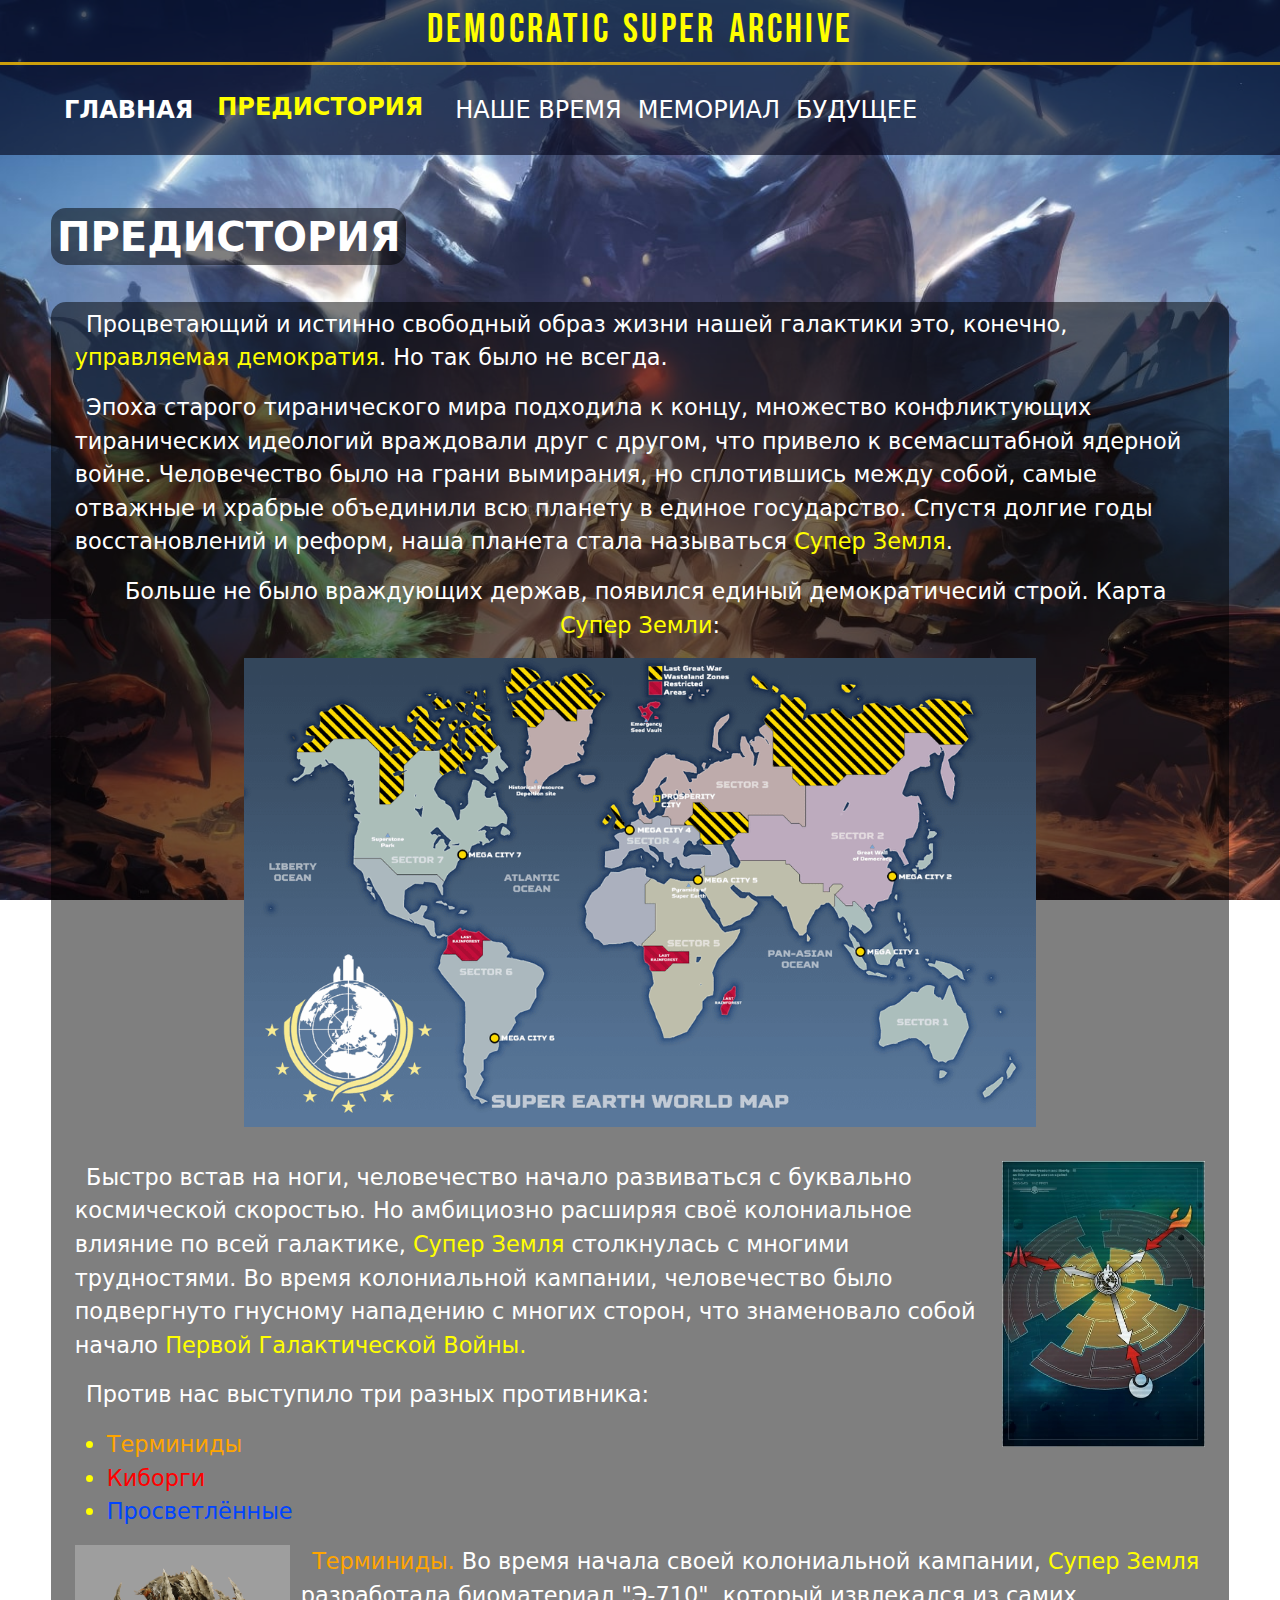
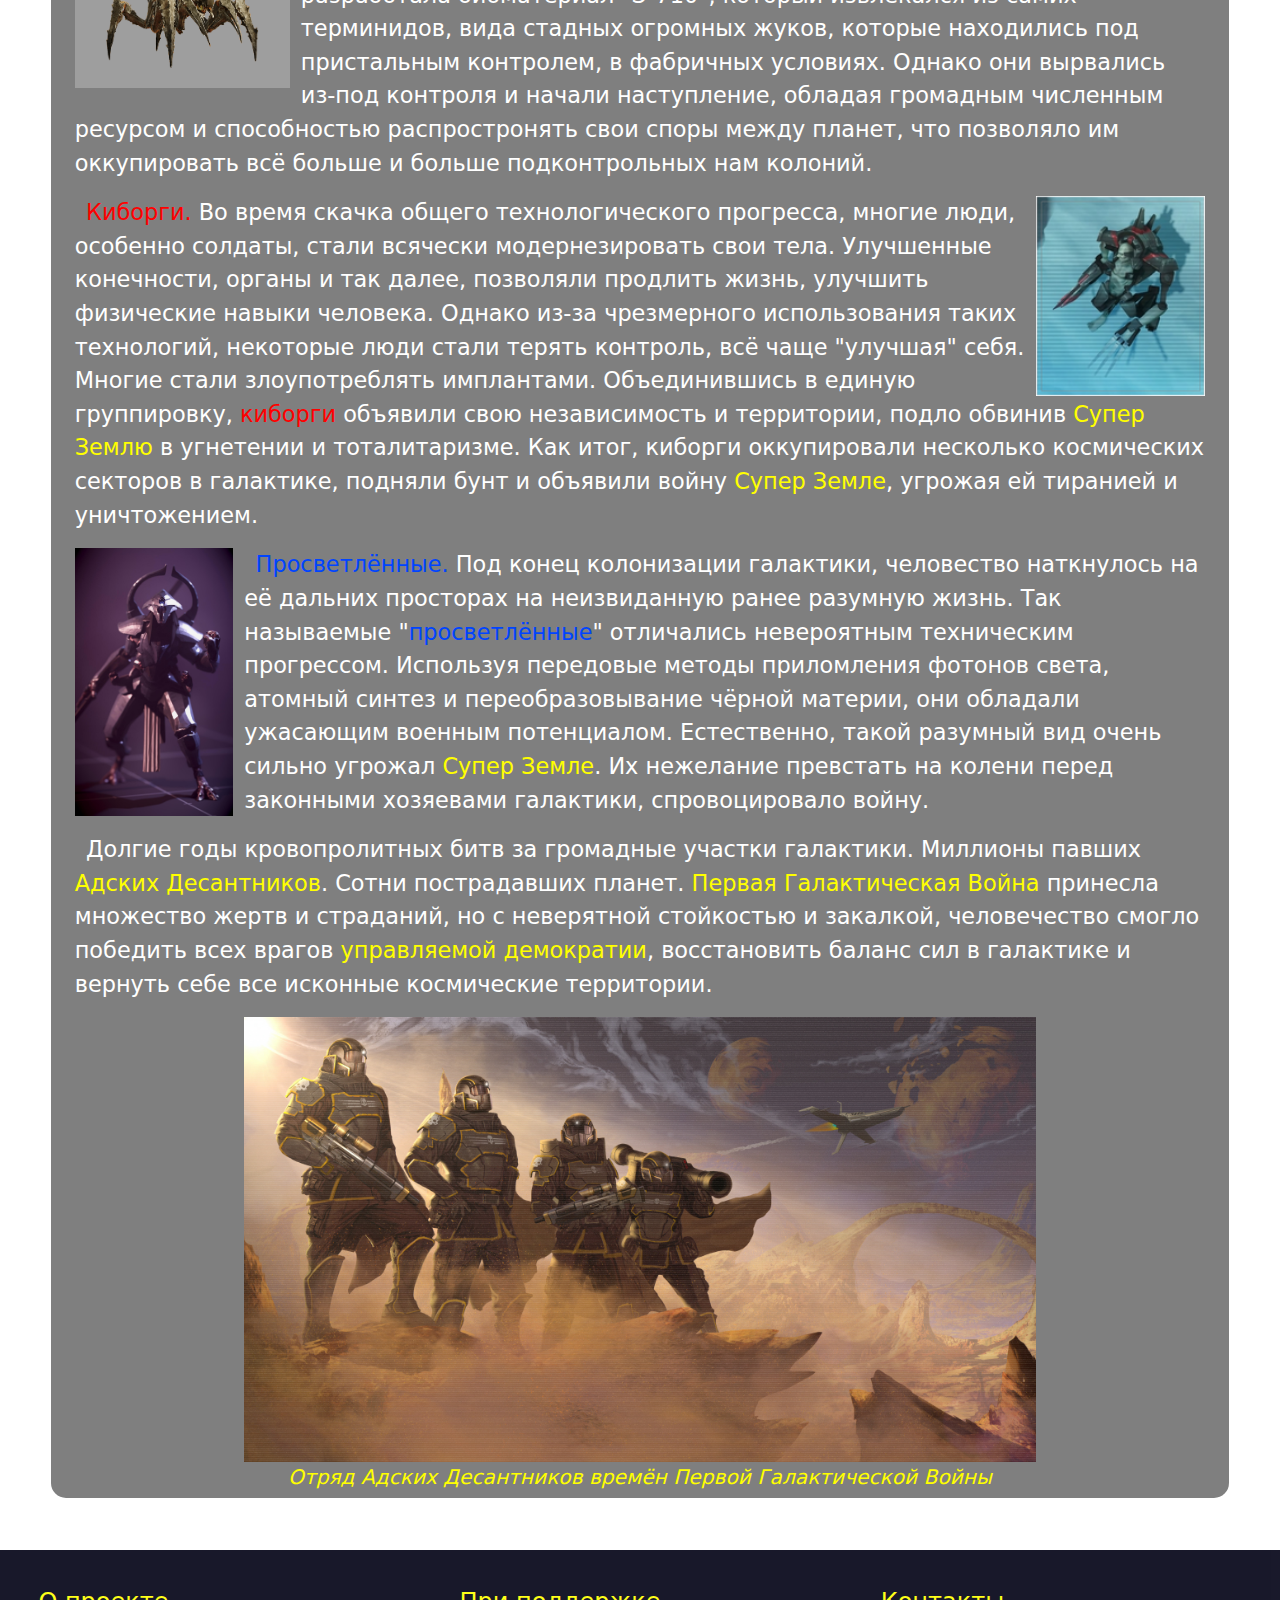
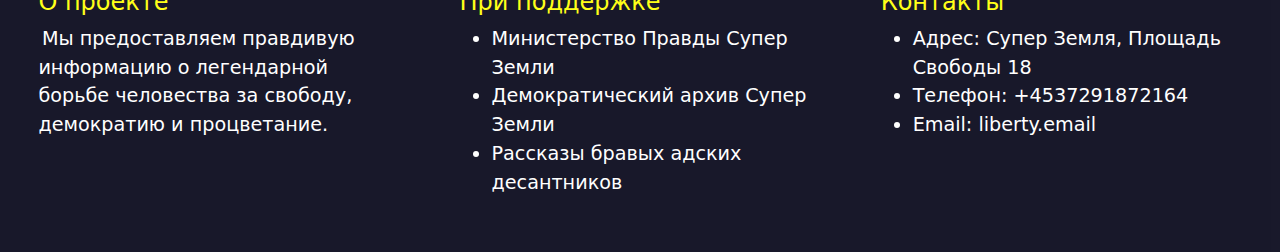
==== backstory.html @ 9eb82671 "Add files via upload" ====
<!DOCTYPE html>
<html lang="en">
<head>
  <meta charset="UTF-8">
  <meta name="viewport" content="width=device-width, initial-scale=1.0">
  <title>Website</title>
  <link rel="stylesheet" href="backstory-style.css">
  <link rel="shortcut icon" href="shortcut-icon.png">
  <link href="https://cdn.jsdelivr.net/npm/bootstrap@5.3.3/dist/css/bootstrap.min.css" rel="stylesheet" integrity="sha384-QWTKZyjpPEjISv5WaRU9OFeRpok6YctnYmDr5pNlyT2bRjXh0JMhjY6hW+ALEwIH" crossorigin="anonymous">
  <link rel="preconnect" href="https://fonts.googleapis.com">
  <link rel="preconnect" href="https://fonts.gstatic.com" crossorigin>
  <link href="https://fonts.googleapis.com/css2?family=Bebas+Neue&family=Jaro:opsz@6..72&display=swap" rel="stylesheet">
</head>
<style>
    .navbar-toggler-icon {
    background-image: url("data:image/svg+xml;charset=UTF8,%3Csvg xmlns='http://www.w3.org/2000/svg' width='30' height='30' fill='%23FFFFFF' class='bi bi-list' viewBox='0 0 16 16'%3E%3Cpath fill-rule='evenodd' d='M2.5 12.5a.5.5 0 0 1 0-1h11a.5.5 0 0 1 0 1h-11zm0-5a.5.5 0 0 1 0-1h11a.5.5 0 0 1 0 1h-11zm0-5a.5.5 0 0 1 0-1h11a.5.5 0 0 1 0 1h-11z'/%3E%3C/svg%3E");
    }
    .navbar-toggler-icon:hover {
      background-image: url("data:image/svg+xml;charset=UTF8,%3Csvg xmlns='http://www.w3.org/2000/svg' width='30' height='30' fill='%23FFFF00' class='bi bi-list' viewBox='0 0 16 16'%3E%3Cpath fill-rule='evenodd' d='M2.5 12.5a.5.5 0 0 1 0-1h11a.5.5 0 0 1 0 1h-11zm0-5a.5.5 0 0 1 0-1h11a.5.5 0 0 1 0 1h-11zm0-5a.5.5 0 0 1 0-1h11a.5.5 0 0 1 0 1h-11z'/%3E%3C/svg%3E");
    }
    .navbar-toggler {
      border: none;
      color: yellow; 
    }
    .navbar-nav .nav-link {
      font-size: 1.5em;  
      padding-left: 5%;
      padding-right: 5%;
      color: white;
    }
    .navbar-brand {
      font-size: 1.5em; 
      padding-left: 5%; 
    }
    .navbar-light .navbar-brand {
        color: white;
        font-weight: bolder;
    }
    .navbar-light .navbar-brand:hover {
    color: yellow;
    }

</style>
<body>
  <div class="website-name">
    <h1>Democratic Super Archive</h1>
  </div>
  <nav class="navbar navbar-expand-lg navbar-light">
    <a class="nav-item nav-link navbar-brand" href="main.html">ГЛАВНАЯ</a>
    <button class="navbar-toggler" type="button" data-bs-toggle="collapse" data-bs-target="#navbarNavAltMarkup" aria-controls="navbarNavAltMarkup" aria-expanded="false" aria-label="Toggle navigation">
      <span class="navbar-toggler-icon"></span>
    </button>
    <div class="collapse navbar-collapse" id="navbarNavAltMarkup">
      <div class="navbar-nav">
        <a id="current" class="nav-item nav-link navbar-brand" href="backstory.html">ПРЕДИСТОРИЯ</a>
        <a class="nav-item nav-link" href="ourtime.html">НАШЕ ВРЕМЯ</a>
        <a class="nav-item nav-link" href="memorial.html">МЕМОРИАЛ</a>
        <a class="nav-item nav-link" href="future.html">БУДУЩЕЕ</a>
      </div>
    </div>
  </nav>

  <main>
    <div class="content">
      <div class="title">ПРЕДИСТОРИЯ</div>
      <div class="text">
        <p>Процветающий и истинно свободный образ жизни нашей галактики это, конечно, <span class="marked">управляемая демократия</span>. Но так было не всегда.</p>
        <p>Эпоха старого тиранического мира подходила к концу, множество конфликтующих тиранических идеологий враждовали друг с другом, что привело к всемасштабной ядерной войне. Человечество было на грани вымирания, но сплотившись между собой, самые отважные и храбрые объединили всю планету в единое государство. Спустя долгие годы восстановлений и реформ, наша планета стала называться <span class="marked">Супер Земля</span>.</p>
          <div id="map-top">
            <p>Больше не было враждующих держав, появился единый демократичесий строй. Карта <span class="marked">Супер Земли</span>:</p>
          </div>
          <div id="map">
            <img src="earth-map.png" width="70%" height="auto">
          </div>
          <br>
          <img id="war-map1"src="war-map1.png">

        <p>Быстро встав на ноги, человечество начало развиваться с буквально космической скоростью. Но амбициозно расширяя своё колониальное влияние по всей галактике, <span class="marked">Супер Земля</span> столкнулась с многими трудностями. Во время колониальной кампании, человечество было подвергнуто гнусному нападению с многих сторон, что знаменовало собой начало <span class="marked">Первой Галактической Войны.</span></p>
        <p>Против нас выступило три разных противника:</p>
                <ul class="enemy-list">
          <li>
            <a href="#part1">
              <span class="terminid">Терминиды</span>
            </a>
          </li>
          <li>
            <a href="#part2">
              <span class="robot">Киборги</span>
            </a>
          </li>
          <li>
            <a href="#part3">
              <span class="illuminate">Просветлённые</span>
            </a>
            </li>
        </ul>

        <article id="part1">
          <img src="terminid1.png" id="terminid1">
          <p><span class="terminid">Терминиды.</span> Во время начала своей колониальной кампании, <span class="marked">Супер Земля</span> разработала биоматериал "<span>Э-710</span>", который извлекался из самих <span>терминидов</span>, вида стадных огромных жуков, которые находились под пристальным контролем, в фабричных условиях. Однако они вырвались из-под контроля и начали наступление, обладая громадным численным ресурсом и способностью распростронять свои споры между планет, что позволяло им оккупировать всё больше и больше подконтрольных нам колоний.</p>
        </article>
        <article id="part2">
          <img src="robot1.png" id="robot1">
          <p><span class="robot">Киборги.</span> Во время скачка общего технологического прогресса, многие люди, особенно солдаты, стали всячески модернезировать свои тела. Улучшенные конечности, органы и так далее, позволяли продлить жизнь, улучшить физические навыки человека. Однако из-за чрезмерного использования таких технологий, некоторые люди стали терять контроль, всё чаще "улучшая" себя. Многие стали злоупотреблять имплантами. Объединившись в единую группировку, <span class="robot">киборги</span> объявили свою независимость и территории, подло обвинив <span class="marked">Супер Землю</span> в угнетении и тоталитаризме. Как итог, киборги оккупировали несколько космических секторов в галактике, подняли бунт и объявили войну <span class="marked">Супер Земле</span>, угрожая ей тиранией и уничтожением.
        </article>
        <article id="part3">
          <img src="illuminate1.jpg" id="illuminate1">
          <p>
            <span class="illuminate">Просветлённые.</span> Под конец колонизации галактики, человество наткнулось на её дальних просторах на неизвиданную ранее разумную жизнь. Так называемые "<span class="illuminate">просветлённые</span>" отличались невероятным техническим прогрессом. Используя передовые методы приломления фотонов света, атомный синтез и переобразовывание чёрной материи, они обладали ужасающим военным потенциалом.  Естественно, такой разумный вид очень сильно угрожал <span class="marked">Супер Земле</span>. Их нежелание превстать на колени перед законными хозяевами галактики, спровоцировало войну.
          </p>
        </article>
        <p>Долгие годы кровопролитных битв за громадные участки галактики. Миллионы павших <span class="marked">Адских Десантников</span>. Сотни пострадавших планет. <span class="marked">Первая Галактическая Война</span> принесла множество жертв и страданий, но с неверятной стойкостью и закалкой, человечество смогло победить всех врагов <span class="marked">управляемой демократии</span>, восстановить баланс сил в галактике и вернуть себе все исконные космические территории.</p>
        <div class="helldivers1-pic">
          <img src="helldivers1.jpg" id="helldivers1">
        </div>
        <div class="under-pic">
          <span class="marked">Отряд Адских Десантников времён Первой Галактической Войны</span>
        </div>
      </div>
    </div>
  </main>
  <footer>
    <div class="about-us">
      <h4>О проекте</h4>
      <p>Мы предоставляем правдивую информацию о легендарной борьбе человества за свободу, демократию и процветание.</p>
    </div>
    <div class="credits">
      <h4>При поддержке</h4>
      <ul>
        <li>Министерство Правды Супер Земли</li>
        <li>Демократический архив Супер Земли</li>
        <li>Рассказы бравых адских десантников</li>
      </ul>
    </div>
    <div class="contacts">
      <h4>Контакты</h4>
      <ul>
        <li>Адрес: Супер Земля, Площадь Свободы 18</li>
        <li>Телефон: +4537291872164</li>
        <li>Email: liberty.email</li>
      </ul>
    </div>
  </footer>
  <script src="https://cdn.jsdelivr.net/npm/bootstrap@5.3.3/dist/js/bootstrap.bundle.min.js"></script>
</body>
</html>
---- backstory-style.css ----
* {
      margin: 0;
      padding: 0;
      box-sizing: border-box;
    }

    html, body {
      margin: 0;
      padding: 0;
      font-family: system-ui, -apple-system, BlinkMacSystemFont, 'Segoe UI', Roboto, Oxygen, Ubuntu, Cantarell, 'Open Sans', 'Helvetica Neue', sans-serif;
    }

    body {
      background: url('background2.jpg') no-repeat center top / cover;
      background-attachment: fixed;
    }

    main {
      color: white;
      padding-left: 7%;
      padding-right: 7%;
      padding: 4%;
    }

    .title {
      border-radius: 15px;
      padding: 0.5%;
      font-weight: 800;
      font-size: 2.5em;
      display: inline;
      background-color: rgba(0, 0, 0, 0.5);
    }

    .text {
      margin-top: 3%;
      font-size: 1.4em;
      padding: 0.5%;
      background-color: rgba(0, 0, 0, 0.5);
      border-radius: 15px;
      padding-left: 2%;
      padding-right: 2%;

    }

    .content {
    }

    a {
      outline: none;
      color: inherit;
      background-color: transparent;
      text-decoration: none;
    }

    a:focus, a:active {
      outline: none;
      color: inherit;
      background-color: transparent;
    }

    nav {
      background-color: rgba(0, 0, 20, 0.6);
      min-height: 10vh;
    }  
    #current {
      font-weight: bolder;
      color: yellow;
    }

    .navbar-nav .nav-link:hover {
      color: yellow;
    }

    footer
    {
      background-color: rgba(0, 0, 20);
      min-height: 20vh;
      color: rgba(255, 255, 255);
      padding: 3%;
      opacity: 90%;
      display: flex;
      font-size: 1.2em;
      display: flex;
      justify-content: space-between;
    }
    footer h4 {
      color: rgba(255, 255, 0);
    }
    footer div
    {
      max-width: 30%;
    }
    .website-name {
      display: flex;
      justify-content: center;
      align-items: center;
      min-height: auto;
      background-color: rgba(0, 0, 20, 0.65);
      border-bottom: 3px solid rgb(252, 194, 3, 0.8);
      padding-top: 0.5%;
    }
    .website-name h1 {
      letter-spacing: .2rem;
      word-spacing: .2rem;
      font-family: Bebas Neue;
      color: yellow;
    }
     .marked
    {
      color: yellow;
    }
    #map {
      display: flex; 
      justify-content: center;
    }
    #map-top
    {
      text-align: center;
    }
   .terminid
   {
    color: orange;
   }
   .robot
   {
    color: red;
   }
   .illuminate 
   {
    color: rgb(0, 68, 255);
   }
   .enemy-list li {
    color: yellow;
   }
   .content a {
    text-decoration: none;
   }
   #war-map1 {
    float: right;
    width:  18%;
    height: auto;
   }
   #terminid1 {
    float: left;
    width: 20%;
    height: auto;
    padding-right: 1%;
   }
   #robot1 {
    float: right;
    width: 15%;
    height: auto;
   }
   #illuminate1 {
    float: left;
    width: 15%;
    height: auto;
    padding-right: 1%;
   }
   .helldivers1-pic
   {
    display: flex;
    justify-content: center;
   }
   #helldivers1 {
    width: 70%;
    height: auto;
   }
   .under-pic
   {
    display: flex;
    justify-content: center;
    font-size: 0.9em;
    font-style: italic;
   }
   p {
      text-indent: 1%;
    }
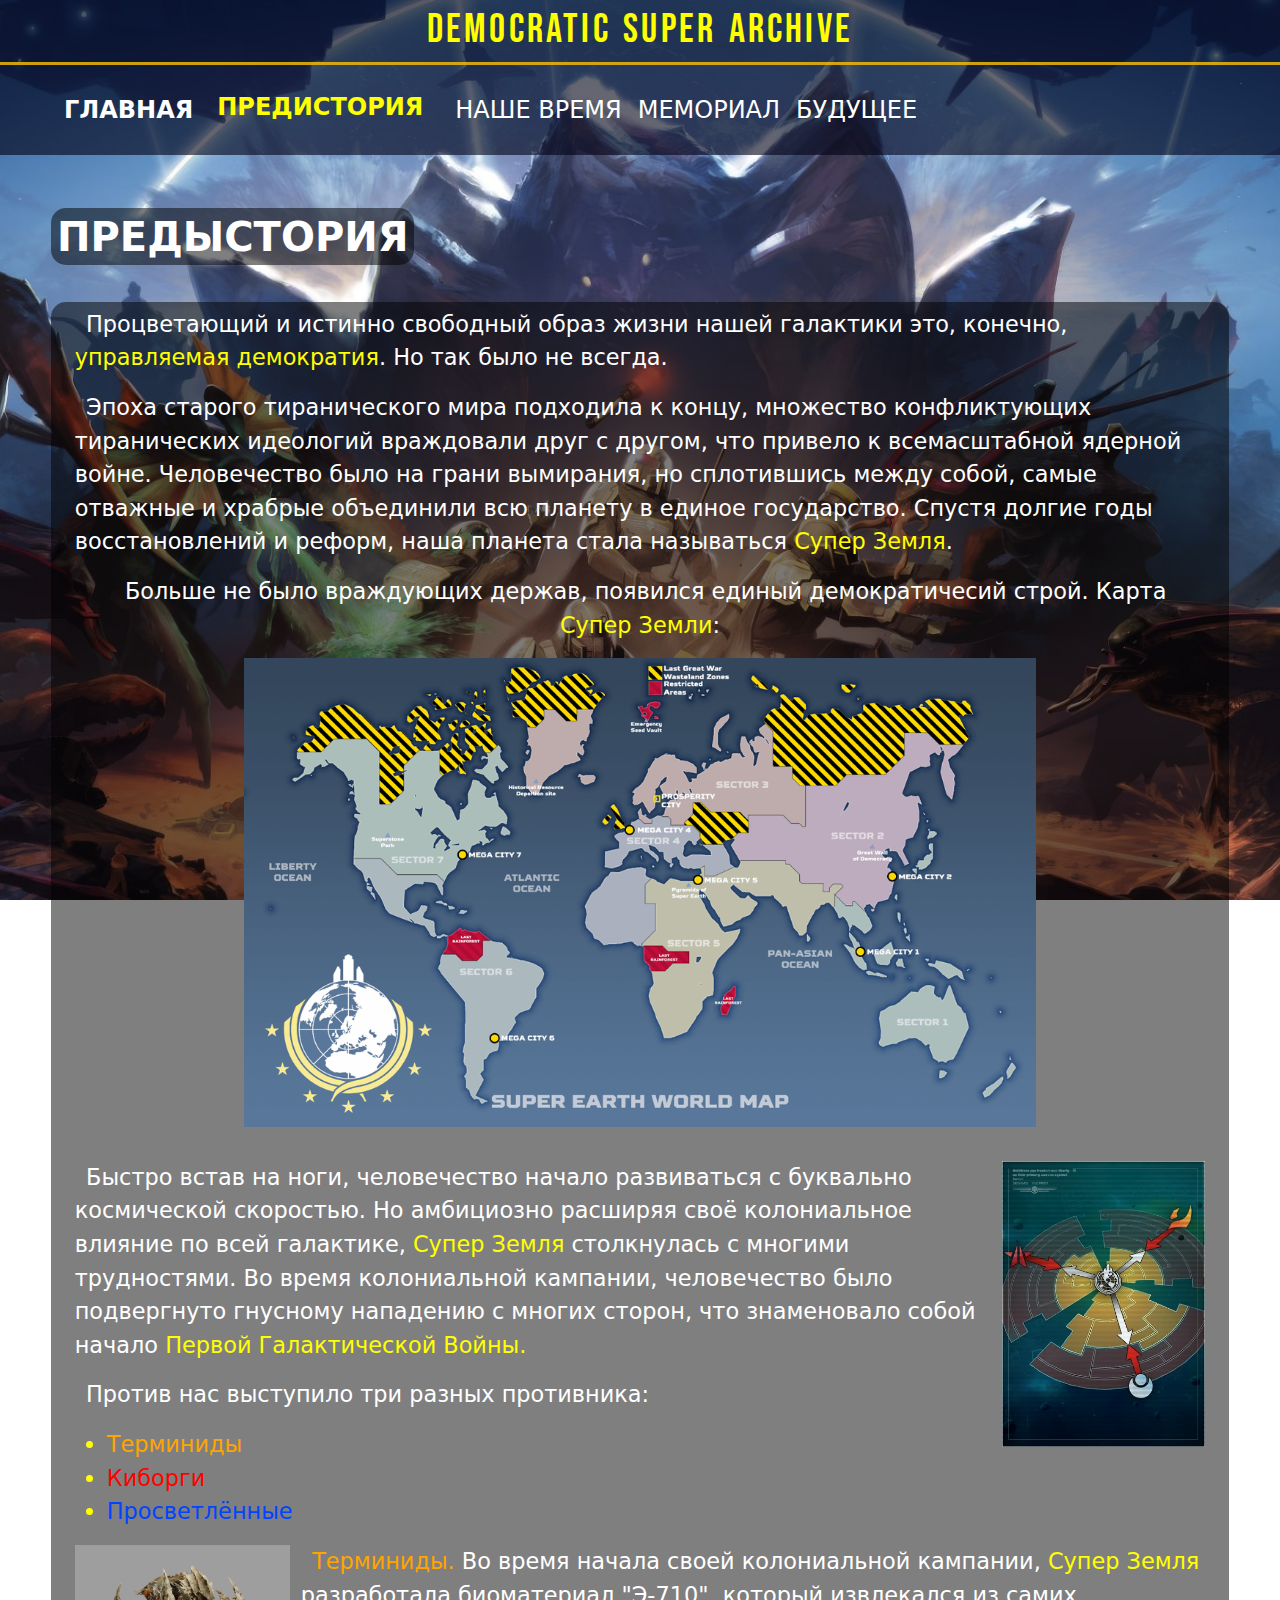
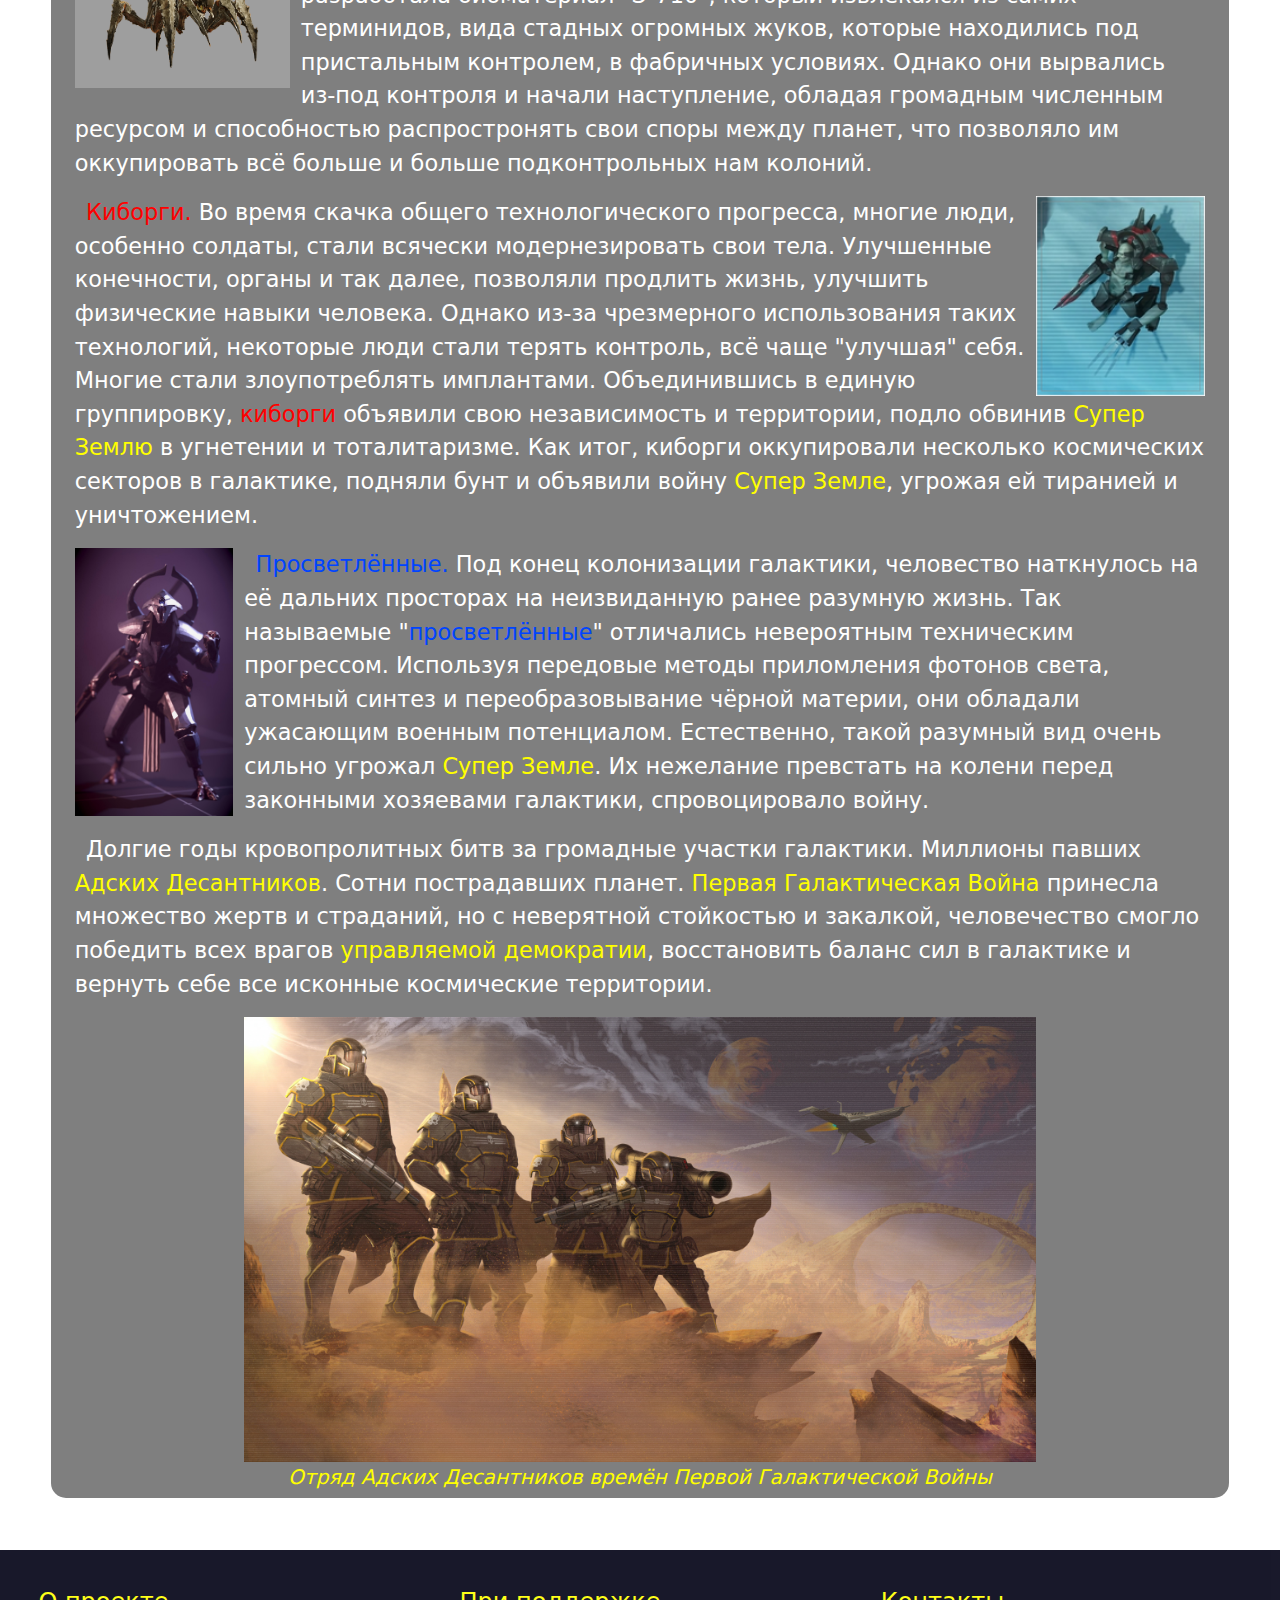
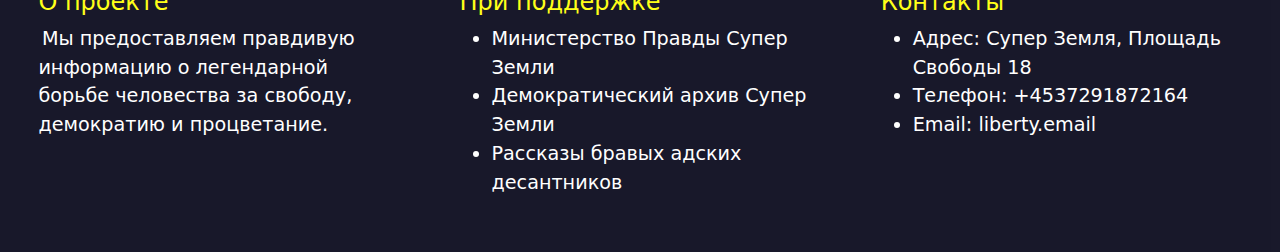
==== commit 31868299: "Update backstory.html" ====
--- a/backstory.html
+++ b/backstory.html
@@ -62,7 +62,7 @@
 
   <main>
     <div class="content">
-      <div class="title">ПРЕДИСТОРИЯ</div>
+      <div class="title">ПРЕДЫСТОРИЯ</div>
       <div class="text">
         <p>Процветающий и истинно свободный образ жизни нашей галактики это, конечно, <span class="marked">управляемая демократия</span>. Но так было не всегда.</p>
         <p>Эпоха старого тиранического мира подходила к концу, множество конфликтующих тиранических идеологий враждовали друг с другом, что привело к всемасштабной ядерной войне. Человечество было на грани вымирания, но сплотившись между собой, самые отважные и храбрые объединили всю планету в единое государство. Спустя долгие годы восстановлений и реформ, наша планета стала называться <span class="marked">Супер Земля</span>.</p>
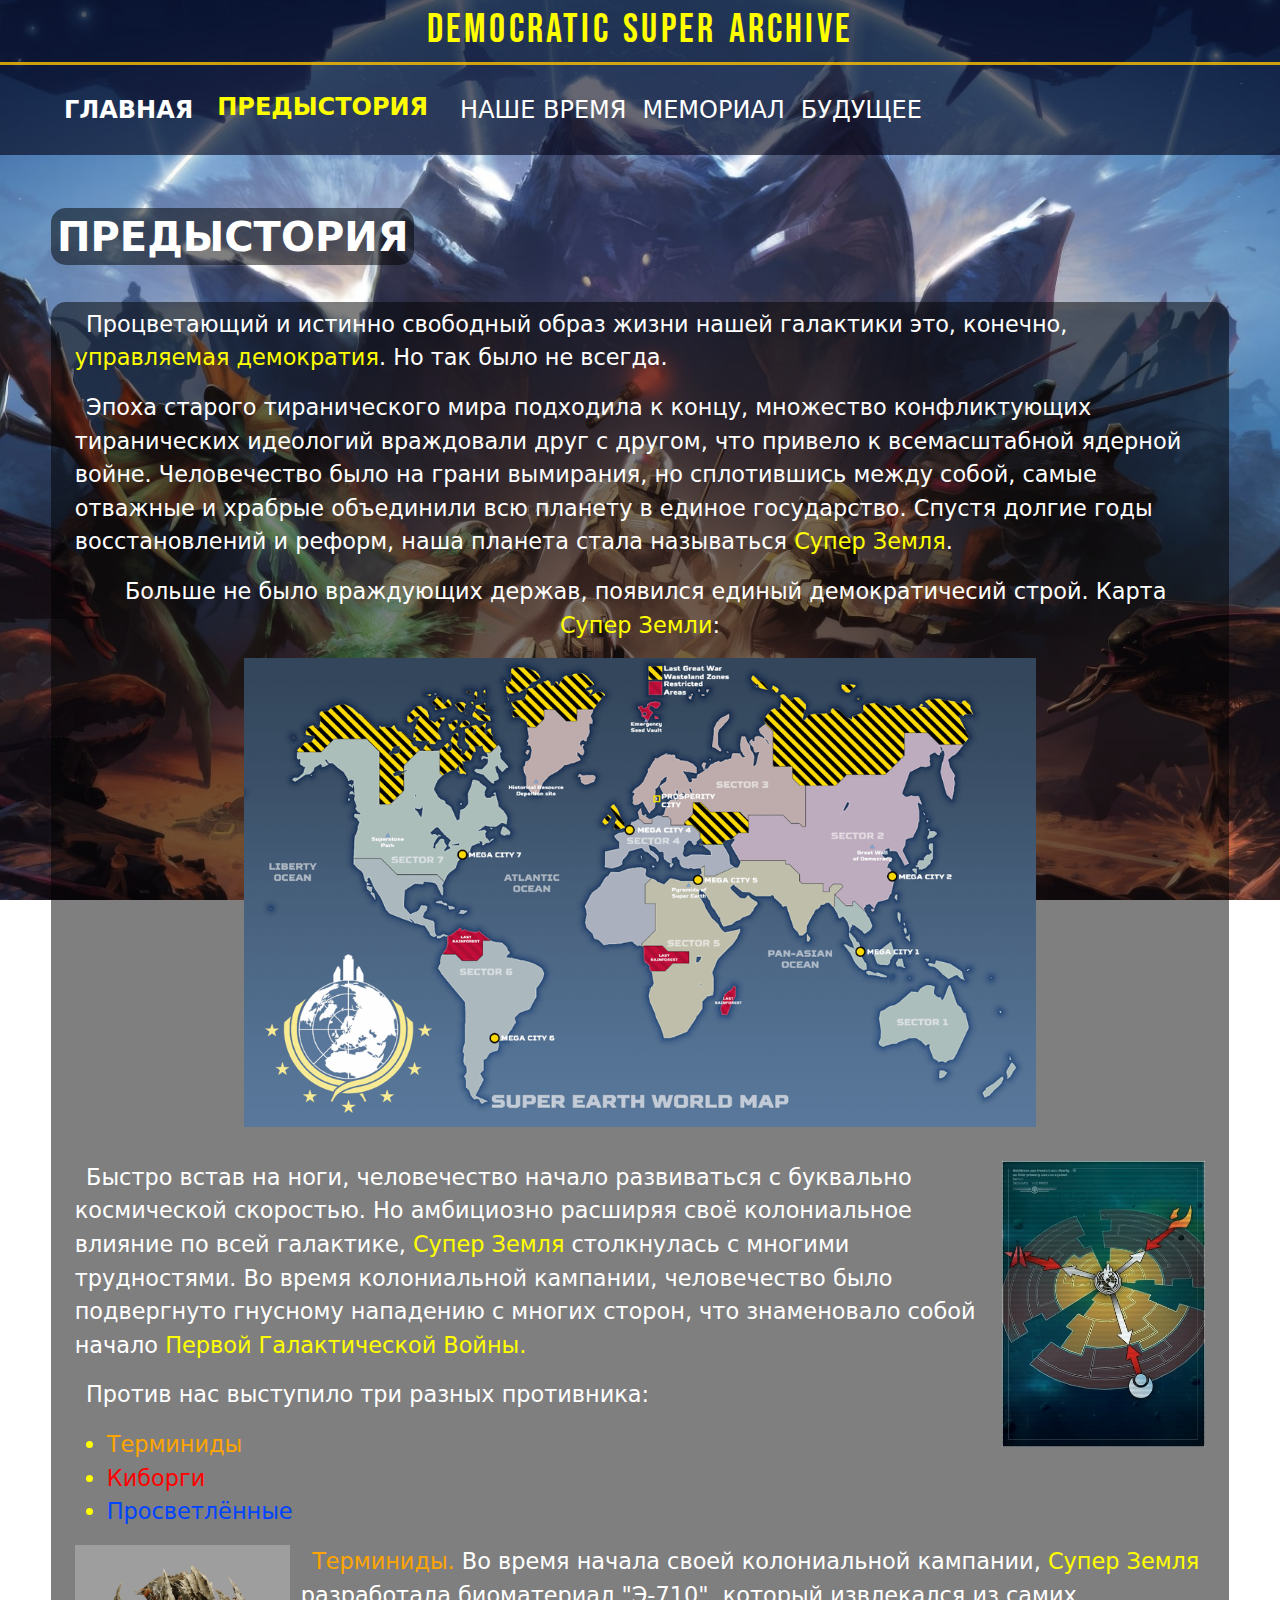
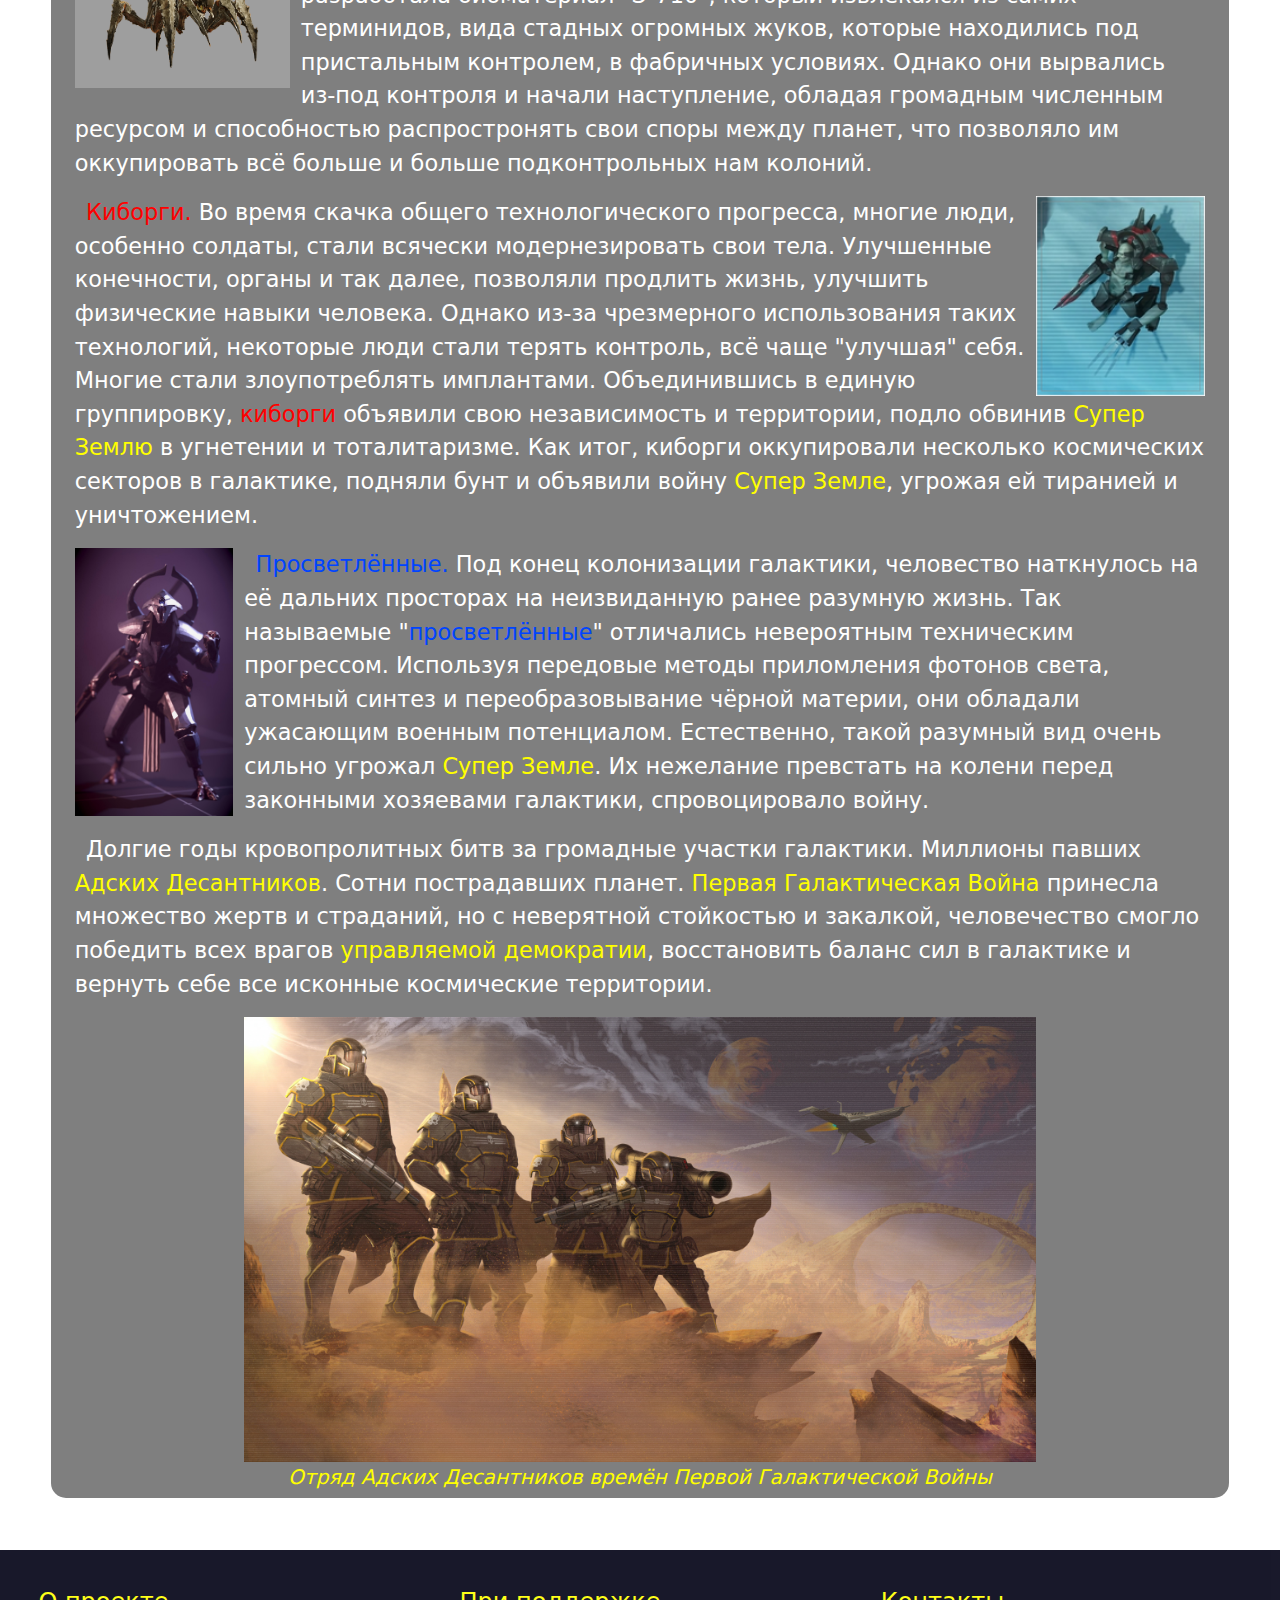
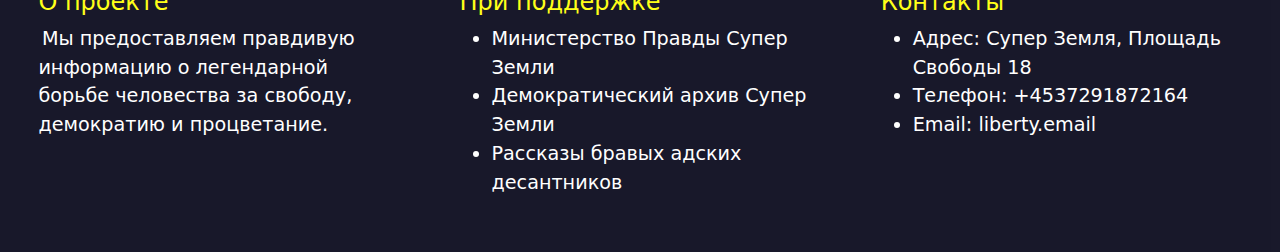
==== commit 40ee55db: "Update backstory.html" ====
--- a/backstory.html
+++ b/backstory.html
@@ -52,7 +52,7 @@
     </button>
     <div class="collapse navbar-collapse" id="navbarNavAltMarkup">
       <div class="navbar-nav">
-        <a id="current" class="nav-item nav-link navbar-brand" href="backstory.html">ПРЕДИСТОРИЯ</a>
+        <a id="current" class="nav-item nav-link navbar-brand" href="backstory.html">ПРЕДЫСТОРИЯ</a>
         <a class="nav-item nav-link" href="ourtime.html">НАШЕ ВРЕМЯ</a>
         <a class="nav-item nav-link" href="memorial.html">МЕМОРИАЛ</a>
         <a class="nav-item nav-link" href="future.html">БУДУЩЕЕ</a>
